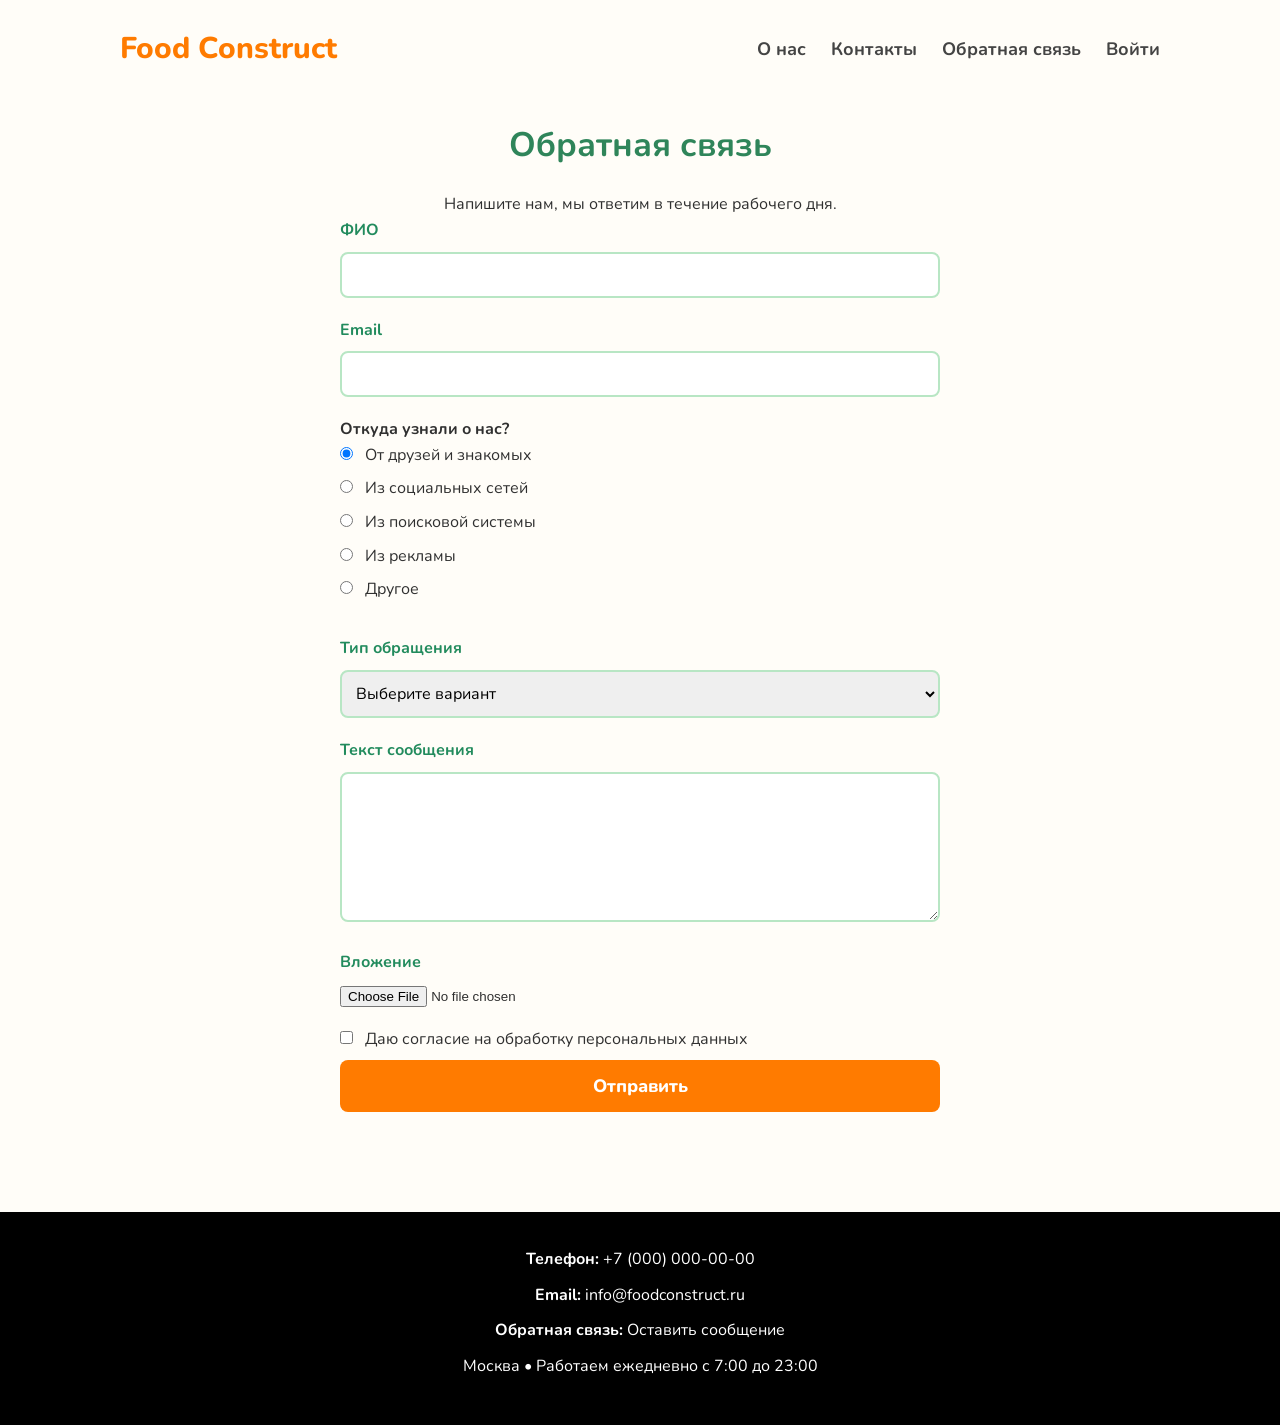
==== feedback.html @ 21b02622 "Добавил формы обратной связи и авторизации Форма обратной связи (feedback.html): ФИО, email, радио-к" ====
<!DOCTYPE html>
<html lang="ru">
<head>
    <meta charset="UTF-8">
    <meta name="viewport" content="width=device-width, initial-scale=1.0">
    <title>Обратная связь — Food Construct</title>

    <link rel="preconnect" href="https://fonts.googleapis.com">
    <link rel="preconnect" href="https://fonts.gstatic.com" crossorigin>
    <link href="https://fonts.googleapis.com/css2?family=Nunito:wght@400;600;700;800&display=swap" rel="stylesheet">

    <link rel="stylesheet" href="./css/base.css">
    <link rel="stylesheet" href="./css/feedback.css">
</head>
<body>

<header>
    <a class="logo" href="./index.html">Food Construct</a>

    <nav>
        <a href="./index.html#about">О нас</a>
        <a href="./index.html#contacts">Контакты</a>
        <a href="./feedback.html">Обратная связь</a>
        <a href="./login.html">Войти</a>
    </nav>
</header>

<main>

    <section>
        <h2>Обратная связь</h2>

        <p>Напишите нам, мы ответим в течение рабочего дня.</p>

        <form action="https://httpbin.org/post" method="post" enctype="multipart/form-data">

            <label for="fio">ФИО</label>
            <input type="text" id="fio" name="fio" required>

            <label for="email">Email</label>
            <input type="email" id="email" name="email" required>

            <p><strong>Откуда узнали о нас?</strong></p>

            <label class="choice">
                <input type="radio" name="source" value="friends" checked>
                От друзей и знакомых
            </label>

            <label class="choice">
                <input type="radio" name="source" value="social">
                Из социальных сетей
            </label>

            <label class="choice">
                <input type="radio" name="source" value="search">
                Из поисковой системы
            </label>

            <label class="choice">
                <input type="radio" name="source" value="ads">
                Из рекламы
            </label>

            <label class="choice">
                <input type="radio" name="source" value="other">
                Другое
            </label>

            <br>

            <label for="request_type">Тип обращения</label>
            <select id="request_type" name="request_type" required>
                <option value="" disabled selected>Выберите вариант</option>
                <option value="complaint">Жалоба</option>
                <option value="suggestion">Предложение</option>
            </select>

            <label for="message">Текст сообщения</label>
            <textarea id="message" name="message" required></textarea>

            <label for="attachment">Вложение</label>
            <input type="file" id="attachment" name="attachment">

            <label class="choice">
                <input type="checkbox" name="consent" value="yes" required>
                Даю согласие на обработку персональных данных
            </label>

            <button type="submit">Отправить</button>

        </form>
    </section>

</main>

<footer id="contacts">
    <p><strong>Телефон:</strong> <a href="tel:+70000000000">+7 (000) 000-00-00</a></p>
    <p><strong>Email:</strong> <a href="mailto:info@foodconstruct.ru">info@foodconstruct.ru</a></p>
    <p><strong>Обратная связь:</strong> <a href="./feedback.html">Оставить сообщение</a></p>
    <p>Москва • Работаем ежедневно с 7:00 до 23:00</p>
</footer>

</body>
</html>
---- css/base.css ----
* {
    margin: 0;
    padding: 0;
    box-sizing: border-box;
}

body {
    font-family: "Nunito", sans-serif;
    background: #fffdf8;
    color: #303030;
    line-height: 1.6;
    min-height: 100vh;
}

section {
    margin-bottom: 50px;
}

h2 {
    color: #2f855a;
    margin-bottom: 20px;
    font-size: 34px;
}


header {
    max-width: 1100px;
    margin: auto;
    padding: 25px 30px;

    display: flex;
    justify-content: space-between;
    align-items: center;
}

.logo {
    font-size: 30px;
    font-weight: 800;
    color: #ff7b00;
    text-decoration: none;
    text-transform: none;
}

nav {
    display: flex;
    gap: 25px;
}

nav a {
    text-decoration: none;
    color: #444;
    font-size: 18px;
    font-weight: 700;
}

nav a:hover {
    color: #ff7b00;
}

main {
    max-width: 1100px;
    margin: auto;
    padding: 20px 30px 50px;
}


footer {
    background: black;
    color: white;
    padding: 35px;
    text-align: center;
}

footer p {
    margin-bottom: 10px;
}

footer a {
    color: white;
    text-decoration: none;
}

footer a:hover {
    color: #ffb347;
}


form label {
    display: block;
    margin-bottom: 8px;
    font-weight: 700;
    color: #228b5d;
}

form input[type="text"],
form input[type="email"],
form input[type="password"],
form select,
form textarea {
    width: 100%;
    margin-bottom: 20px;
    padding: 10px;

    font-family: inherit;
    font-size: 16px;

    border: 2px solid #b8e6c4;
    border-radius: 8px;
}

form textarea {
    height: 150px;
}

form input[type="file"] {
    width: 100%;
    margin-bottom: 20px;
}

form .choice {
    font-weight: 400;
    color: #303030;
}

form .choice input {
    margin-right: 8px;
}

form button {
    width: 100%;
    padding: 14px;

    font-family: inherit;
    font-size: 18px;
    font-weight: 800;

    color: white;
    background: #ff7b00;
    border: none;
    border-radius: 8px;
    cursor: pointer;
}
---- css/feedback.css ----
form {
    width: 100%;
    max-width: 600px;
}

main section {
    display: flex;
    flex-direction: column;
    align-items: center;
}

main section > h2,
main section > p {
    text-align: center;
}
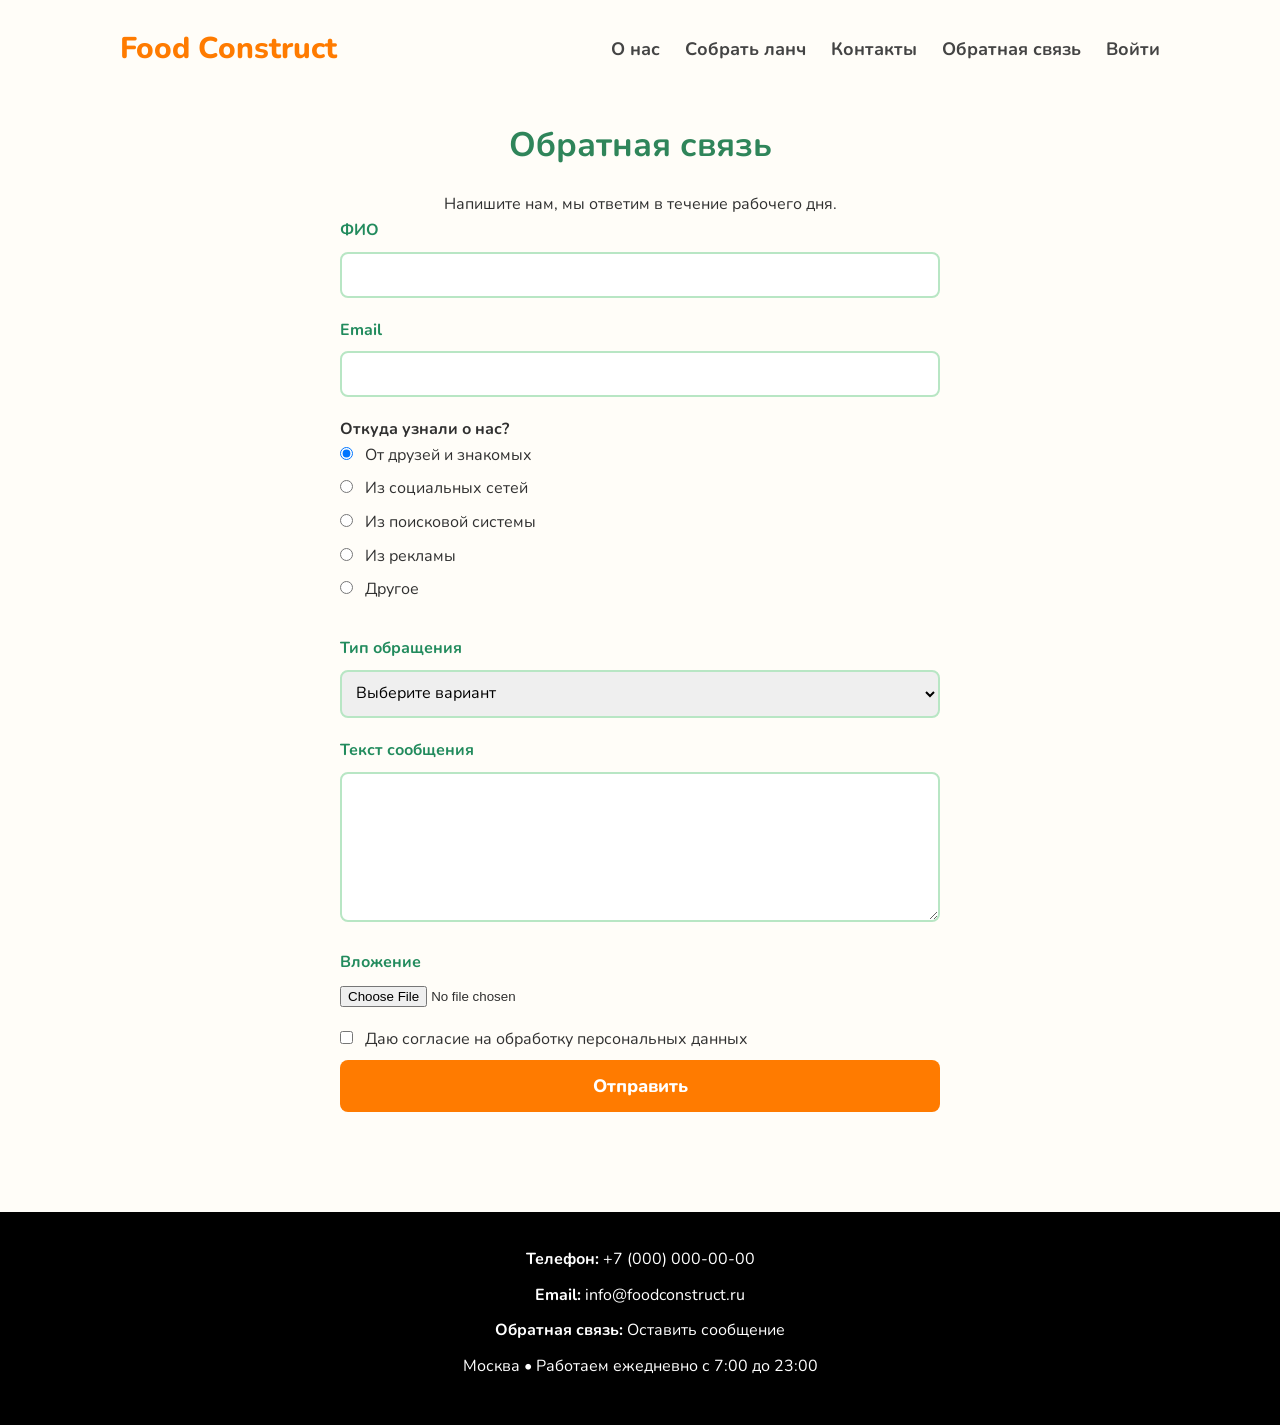
==== commit bfd4e997: "Добавил страницу «Собрать ланч» с выбором блюд на JavaScript Меню, страница с блюдами и формой заказ" ====
--- a/feedback.html
+++ b/feedback.html
@@ -19,6 +19,7 @@
 
     <nav>
         <a href="./index.html#about">О нас</a>
+        <a href="./lunch.html">Собрать ланч</a>
         <a href="./index.html#contacts">Контакты</a>
         <a href="./feedback.html">Обратная связь</a>
         <a href="./login.html">Войти</a>
--- a/css/base.css
+++ b/css/base.css
@@ -57,7 +57,12 @@
     color: #ff7b00;
 }
 
-main {
+nav a.active {
+    color: #ff7b00;
+}
+
+main,
+.order {
     max-width: 1100px;
     margin: auto;
     padding: 20px 30px 50px;
@@ -95,6 +100,8 @@
 form input[type="text"],
 form input[type="email"],
 form input[type="password"],
+form input[type="tel"],
+form input[type="time"],
 form select,
 form textarea {
     width: 100%;
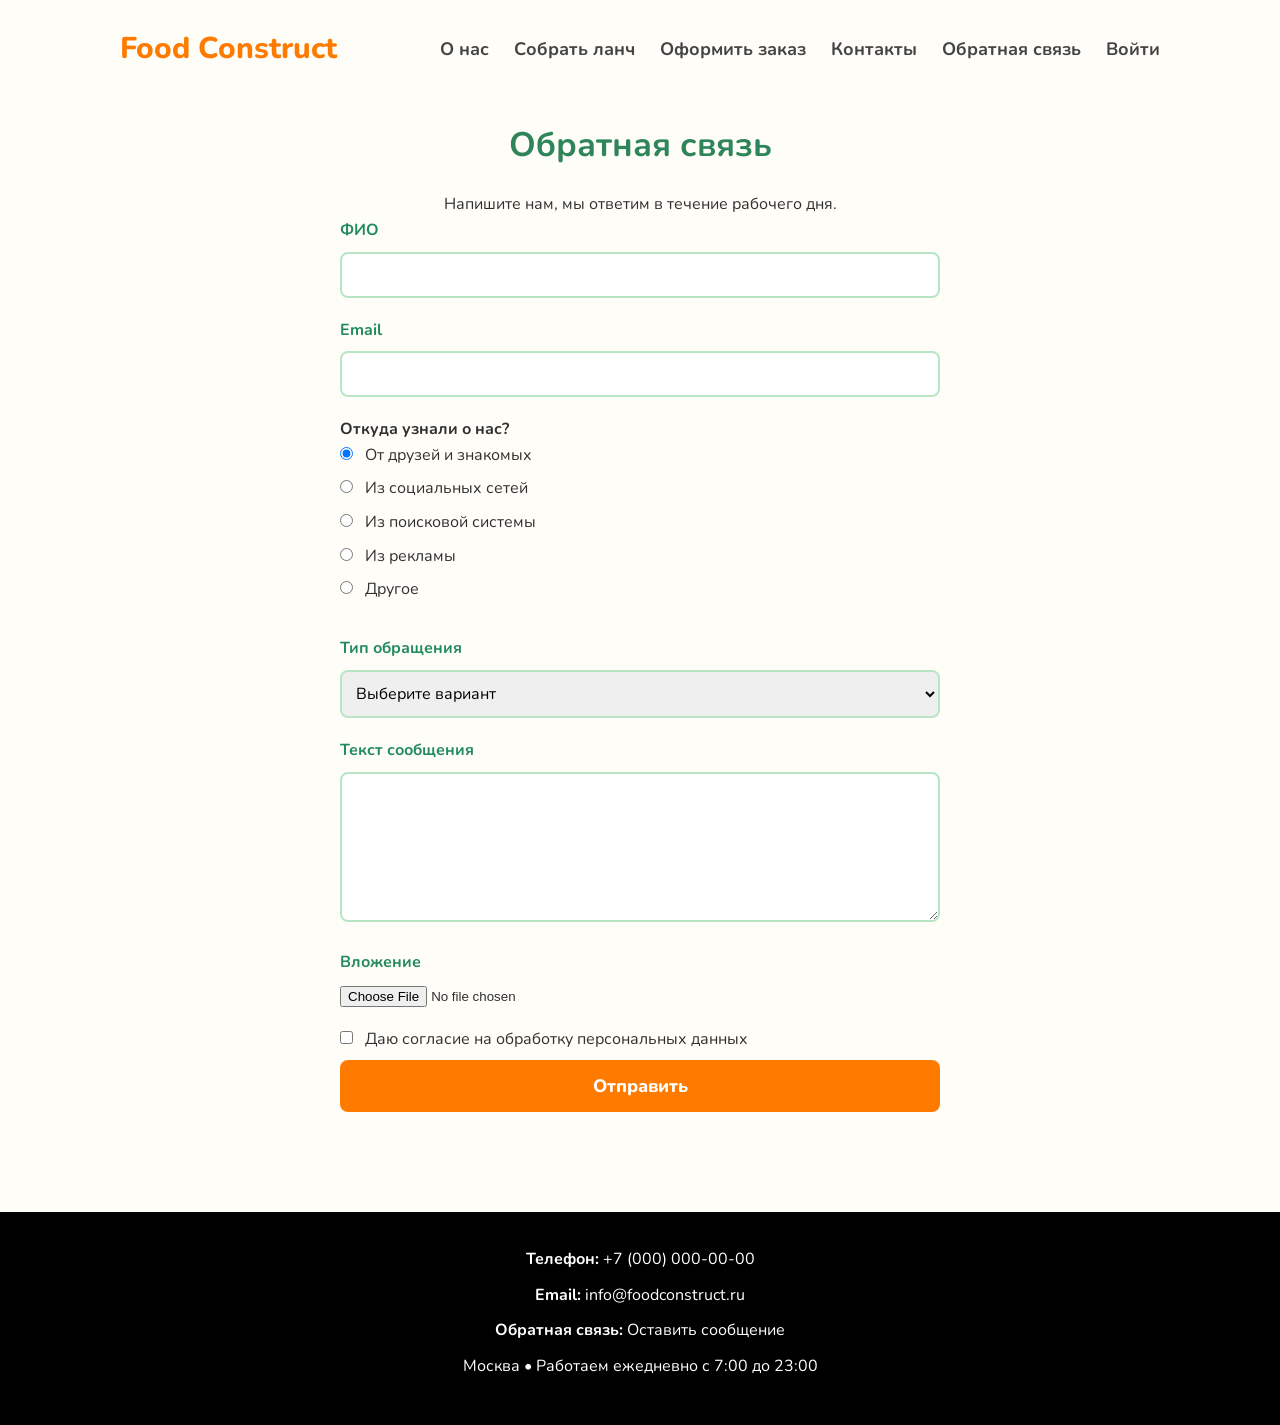
==== commit 34bc6e5e: "Добавил страницу оформления заказа и сохранение блюд в localStorage" ====
--- a/feedback.html
+++ b/feedback.html
@@ -20,6 +20,7 @@
     <nav>
         <a href="./index.html#about">О нас</a>
         <a href="./lunch.html">Собрать ланч</a>
+        <a href="./order.html">Оформить заказ</a>
         <a href="./index.html#contacts">Контакты</a>
         <a href="./feedback.html">Обратная связь</a>
         <a href="./login.html">Войти</a>
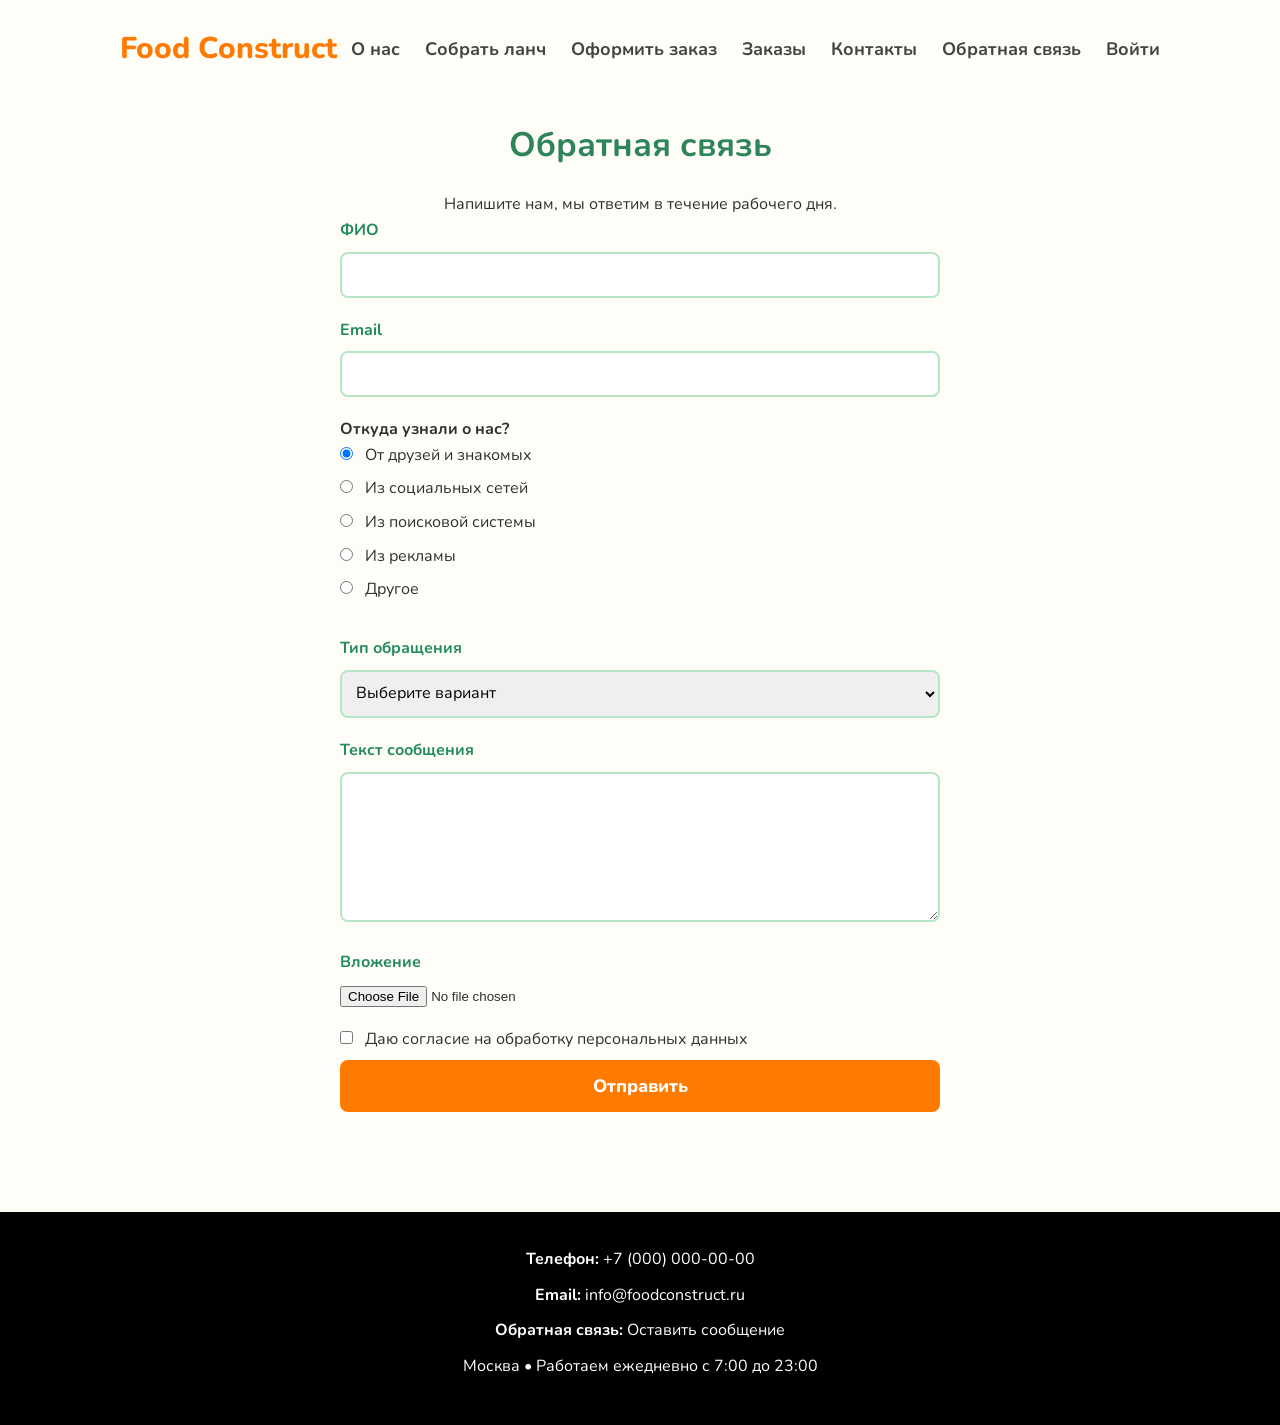
==== commit 8f479be4: "Добавил историю заказов с просмотром, редактированием и удалением" ====
--- a/feedback.html
+++ b/feedback.html
@@ -21,6 +21,7 @@
         <a href="./index.html#about">О нас</a>
         <a href="./lunch.html">Собрать ланч</a>
         <a href="./order.html">Оформить заказ</a>
+        <a href="./orders.html">Заказы</a>
         <a href="./index.html#contacts">Контакты</a>
         <a href="./feedback.html">Обратная связь</a>
         <a href="./login.html">Войти</a>
